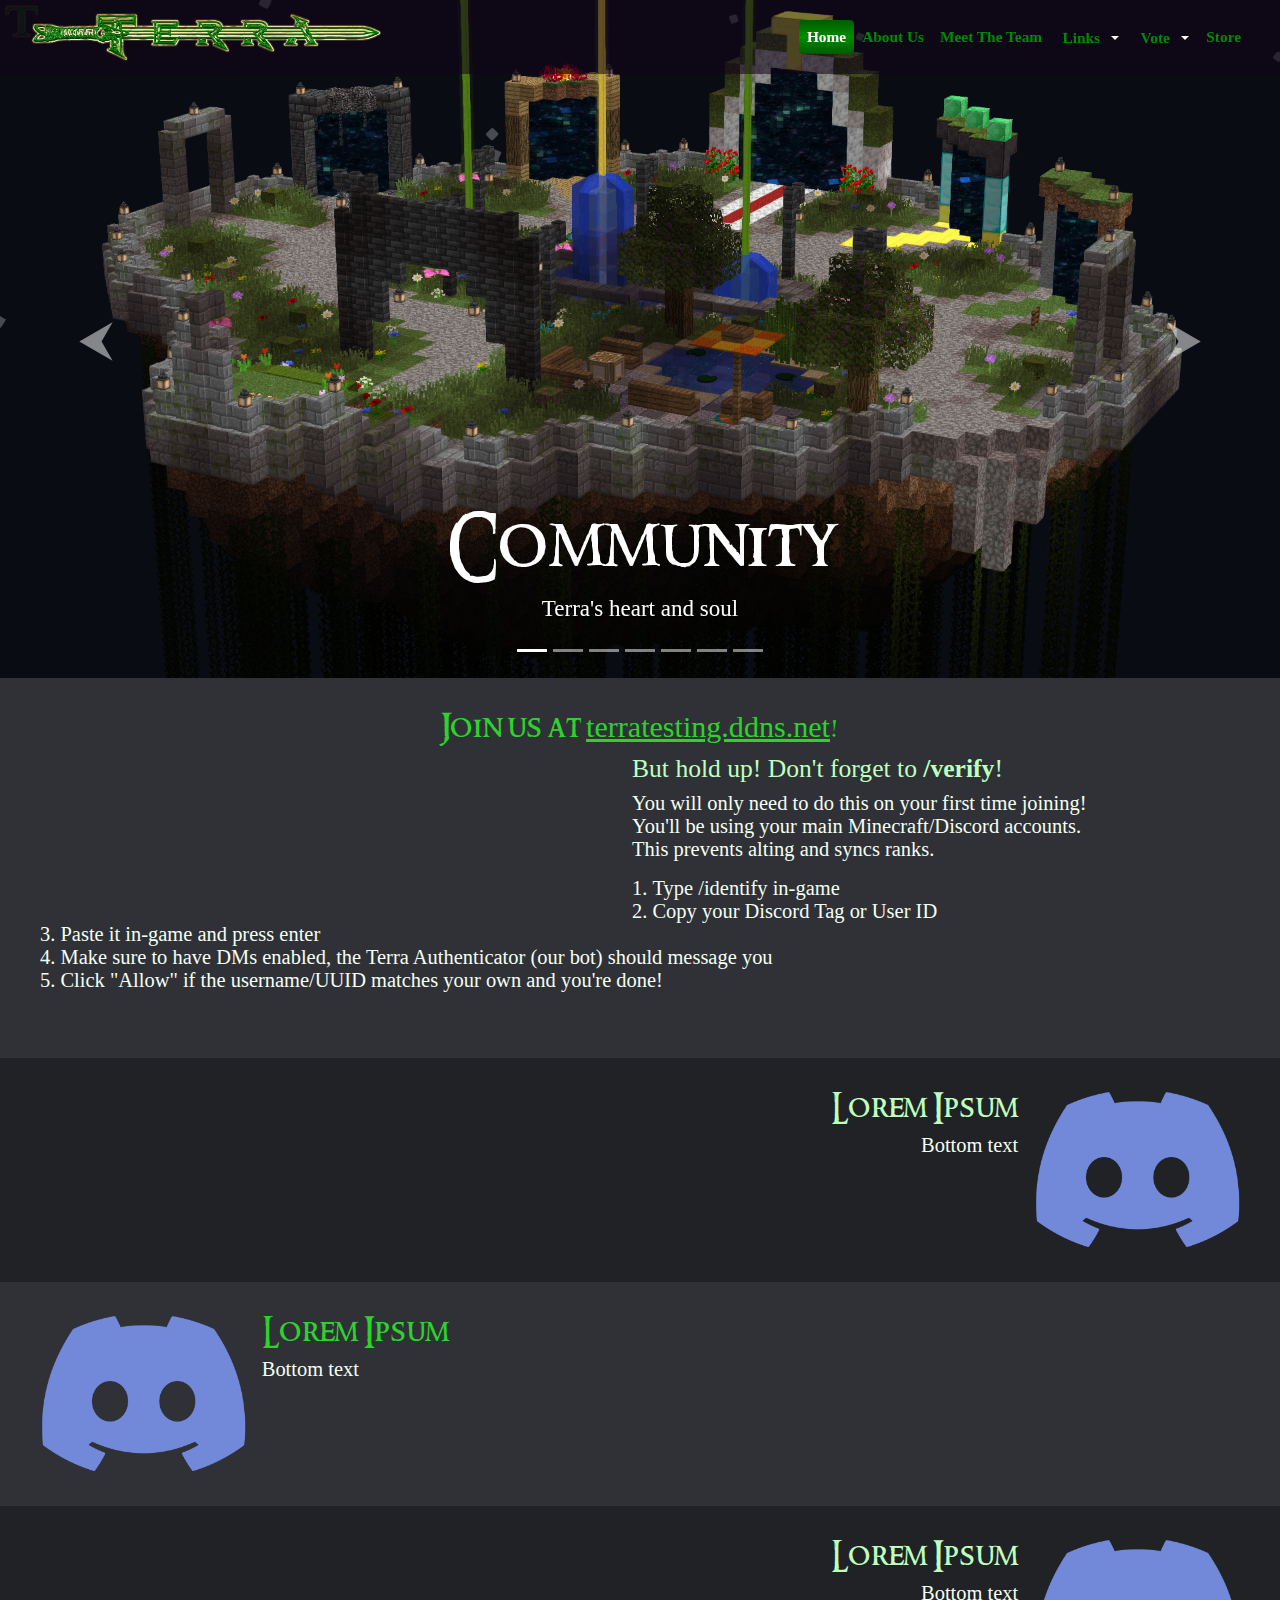
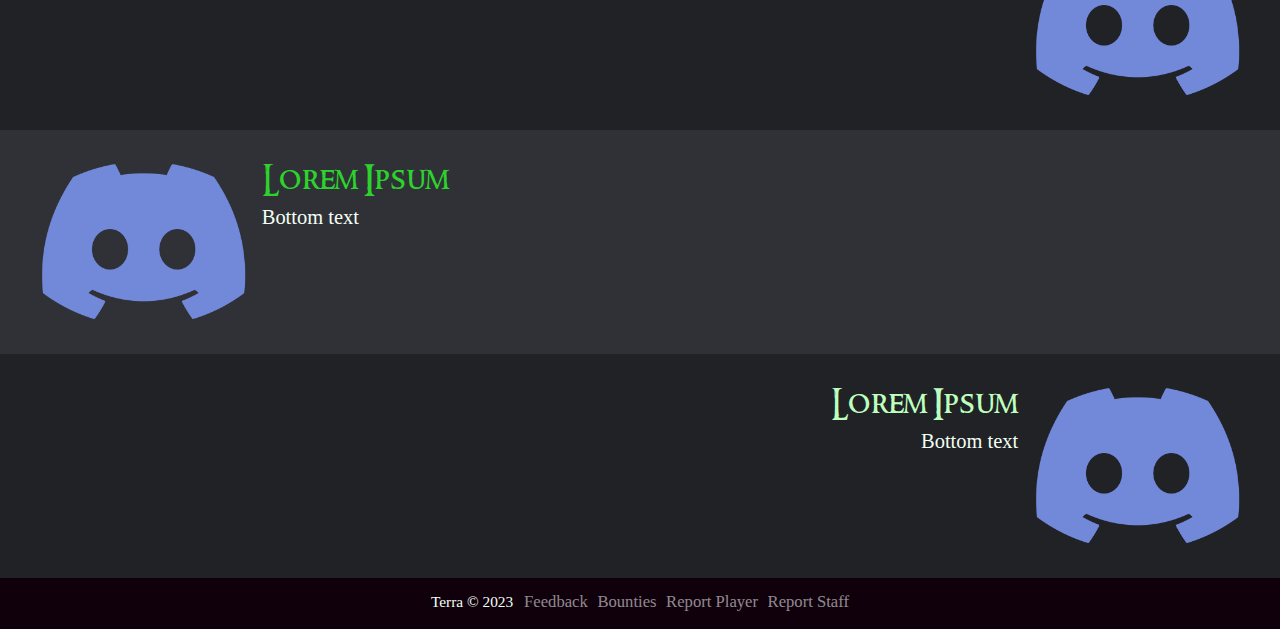
==== Home.html @ 75df6cf6 "dark mode engaged" ====
<!DOCTYPE html>
	<head>
		<meta charset="UTF-8">
		<meta name="viewport" content="width=device-width, initial-scale=1.0">
		<base target="_self"> 
        <link rel="stylesheet" href="https://maxcdn.bootstrapcdn.com/bootstrap/4.0.0/css/bootstrap.min.css" integrity="sha384-Gn5384xqQ1aoWXA+058RXPxPg6fy4IWvTNh0E263XmFcJlSAwiGgFAW/dAiS6JXm" crossorigin="anonymous">
		<title>Terra</title>
	</head>

    <style>
        .terra-background-dark{
            background-color: rgba(16, 4, 24, 0.55);
        }

        .terra-bold-font{
            color: rgb(0,140,0) !important;
            font: bold 1.2vw Rockwell !important;
            transition: all 0.5s ease !important;
        }

        .zoom-on-hover :hover {
            font-size: 1.4vw !important;
        }
        
        .terra-active-font{
            color: white !important;
            background-image: linear-gradient(to bottom, rgb(0,90,0), rgb(0,140,0), rgb(0,90,0));
            font-weight: bold;
        }

        .margin-image-left {
            margin-left: 2.5rem;
            margin-right: 1rem;
            float: left;
        }

        .margin-image-right {
            margin-right: 2.5rem;
            margin-left: 1rem;
            float: right;
        }

        .span-adjustment-left {
            text-align: left;
            font: 1.6vw Rockwell;
        }

        .span-adjustment-right {
            display: block;
            text-align: right;
            font: 1.6vw Rockwell;
        }

        .div-options-bright {
            padding-top: 2rem;
            padding-bottom: 2rem;
            background-color: #2f3136;
        }

        .div-options-dark {
            padding-top: 2rem;
            padding-bottom: 2rem;
            background-color: #202225;
        }

        body {
            font: 1.2vw Rockwell;
            color: rgb(244, 255, 244)
        }

        h5 {
            font: 5.35vw Ringbearer;
        }

        .h4-bright-back {
            font: 2.35vw Ringbearer;
            color:rgb(45,210,45);
        }

        .h3-bright-back {
            font: 2vw Rockwell;
            color:rgb(190, 255, 190);
        }

        .h4-dark-back {
            font: 2.35vw Ringbearer;
            color:rgb(190, 255, 190);
            text-align: right;
        }

        .carousel-subtitle {
            font: 1.8vw Rockwell; 
            text-shadow: 1px 2px rgba(0,0,0,0.8)
        }

        .footer-hover {
            font: 1.3vw Rockwell;
            color: rgba(255, 255, 255, 0.55) !important;
            text-decoration: none !important;
        }

        .footer-hover :hover {
            font: 1.3vw Rockwell;
            color: rgb(255,255,255) !important;
            text-decoration: none !important; 
        }

        video {
            width: 45%;
            height: auto !important;
        }

        @font-face {
            font-family: "Ringbearer";
            src: url('Resources/Fonts/RingbearerD.ttf') format('truetype');
        }

        /* do not in the name of a kentucky fried fuck use this
        @font-face {
            font-family: "Rockwell";
            src: url('Resources/Fonts/ROCK.TTF') format('truetype');
        }
        */

        @font-face {
            font-family: "Minecraft";
            src: url('Resources/Fonts/Minecraft-Ten.ttf') format('truetype');
        }


    </style>

    <script>
        const vw = Math.max(document.documentElement.clientWidth || 0, window.innerWidth || 0);
        const vh = Math.max(document.documentElement.clientHeight || 0, window.innerHeight || 0);
        document.getElementsByClassName("image-adaptive-sizing").clientHeight = vh;
    </script>




    <body>

        <!-- nav starts here -->
        <header>
            <nav class="navbar fixed-top navbar-dark navbar-expand-md nav-pills nav-fill bg-gray justify-content-end shadow-sm terra-background-dark">
                <div class="container-fluid">
                <a class="navbar-brand text-danger" href="Home.html">
                    <img src="Resources/Images/T_Logo_Full-1280x720-ModifiedForNav.png" alt="logo" width="351" height="48">
                </a>
                <button class="navbar-toggler" type="button" data-bs-toggle="collapse" data-bs-target="#navbarSupportedContent" aria-controls="navbarSupportedContent" aria-expanded="false" aria-label="Toggle navigation">
                    <span class="navbar-toggler-icon"></span>
                </button>
                <div class="collapse navbar-collapse justify-content-end" id="navbarSupportedContent">
                    <ul class="navbar-nav me-auto mb-2 mb-lg-0">
                        <li class="nav-item">
                            <a class="nav-link terra-active-font" href="Home.html">Home</a>
                        </li>

                        <li class="nav-item zoom-on-hover">
                            <a class="nav-link terra-bold-font" href="About.html">About Us</a>
                        </li>

                        <li class="nav-item zoom-on-hover">
                            <a class="nav-link terra-bold-font" href="Staff.html">Meet The Team</a>
                        </li>

                        <li class="nav-item dropdown">
                            <button class="zoom-on-hover btn btn-block align-middle dropdown-toggle" style="background-color: rgba(0,0,0,0); padding: 0.25rem 0.5rem 0 3.5rem; margin-top: 0.235rem; color: white" type="button" id="dropdownNavLinks" data-toggle="dropdown" aria-haspopup="true" aria-expanded="false">
                            <p class="terra-bold-font" style="margin: 0 0 -1.2rem -4rem;">Links</p>
                              </button>
                              <div class="dropdown-menu terra-background-dark" aria-labelledby="dropdownNavLinks">
                                <a target="_blank" href="https://discord.gg/ZQPf3F9buU">
                                <div class="dropdown-item">
                                    <img src="Resources/Images/Logo-Discord-3381050329.png" height="20" alt="Discord" style="float:left; margin-right: 0.3rem">
                                    <span class="terra-bold-font">Discord</span>
                                    <br style="clear:both">
                                    </div>
                                </a>
                                <a target="_blank" href="https://www.youtube.com/@prototype464">
                                    <div class="dropdown-item">
                                    <img src="Resources/Images/Logo-Youtube-transparent.png" height="20" alt="YouTube" style="float:left; margin-right: 0.3rem ">
                                    <span class="terra-bold-font">Youtube</span>
                                    <br style="clear:both">
                                    </div>
                                </a>
                              </div>
                        </li>

                        <li class="nav-item dropdown">
                            <button class="zoom-on-hover btn btn-block align-middle dropdown-toggle" style="background-color: rgba(0,0,0,0); padding: 0.25rem 0.5rem 0 3rem; margin-top: 0.235rem; color: white" type="button" id="dropdownNavVotes" data-toggle="dropdown" aria-haspopup="true" aria-expanded="false">
                            <p class="terra-bold-font" style="margin: 0 0 -1.2rem -3.5rem;">Vote</p>
                              </button>
                              <div class="dropdown-menu terra-background-dark" aria-labelledby="dropdownNavVotes">
                                <a target="_blank" href="#">
                                <div class="dropdown-item">
                                    <img src="Resources/Images/Logo-Youtube-transparent.png" height="20" alt="Discord" style="float:left; margin-right: 0.3rem">
                                    <span class="terra-bold-font">Vote 1</span>
                                    <br style="clear:both">
                                    </div>
                                </a>
                                <a target="_blank" href="#">
                                <div class="dropdown-item">
                                    <img src="Resources/Images/Logo-Youtube-transparent.png" height="20" alt="Discord" style="float:left; margin-right: 0.3rem">
                                    <span class="terra-bold-font">Vote 2</span>
                                    <br style="clear:both">
                                    </div>
                                </a>
                                <a target="_blank" href="#">
                                <div class="dropdown-item">
                                    <img src="Resources/Images/Logo-Youtube-transparent.png" height="20" alt="Discord" style="float:left; margin-right: 0.3rem">
                                    <span class="terra-bold-font">Vote 3</span>
                                    <br style="clear:both">
                                    </div>
                                </a>
                                <a target="_blank" href="#">
                                <div class="dropdown-item">
                                    <img src="Resources/Images/Logo-Youtube-transparent.png" height="20" alt="Discord" style="float:left; margin-right: 0.3rem">
                                    <span class="terra-bold-font">Vote 4</span>
                                    <br style="clear:both">
                                    </div>
                                </a>
                                <a target="_blank" href="#">
                                <div class="dropdown-item">
                                    <img src="Resources/Images/Logo-Youtube-transparent.png" height="20" alt="Discord" style="float:left; margin-right: 0.3rem">
                                    <span class="terra-bold-font">Vote 5</span>
                                    <br style="clear:both">
                                    </div>
                                </a>
                                <a target="_blank" href="#">
                                <div class="dropdown-item">
                                    <img src="Resources/Images/Logo-Youtube-transparent.png" height="20" alt="Discord" style="float:left; margin-right: 0.3rem">
                                    <span class="terra-bold-font">Vote 6</span>
                                    <br style="clear:both">
                                    </div>
                                </a>
                                <a target="_blank" href="#">
                                <div class="dropdown-item">
                                    <img src="Resources/Images/Logo-Youtube-transparent.png" height="20" alt="Discord" style="float:left; margin-right: 0.3rem">
                                    <span class="terra-bold-font">Vote 7</span>
                                    <br style="clear:both">
                                    </div>
                                </a>
                              </div>
                        </li>

                        <li class="nav-item zoom-on-hover">
                            <a class="nav-link terra-bold-font" href="https://store.terradiranalt.net">Store</a>
                        </li>

                    </ul>
                </div>
                </div>
            </nav>
        </header>
        <!-- nav ends here -->

        <div id="mainCarousel" class="carousel slide" data-ride="carousel" data-interval="0">

            <ol class="carousel-indicators">
              <li data-target="#mainCarousel" data-slide-to="0" class="active"></li>
              <li data-target="#mainCarousel" data-slide-to="1"></li>
              <li data-target="#mainCarousel" data-slide-to="2"></li>
              <li data-target="#mainCarousel" data-slide-to="3"></li>
              <li data-target="#mainCarousel" data-slide-to="4"></li>
              <li data-target="#mainCarousel" data-slide-to="5"></li>
              <li data-target="#mainCarousel" data-slide-to="6"></li>
            </ol>

            <div class="carousel-inner">
              <div class="carousel-item active">
                <img class="d-block w-100 image-adaptive-sizing" src="Resources/Images/Terra_Lobby_1.png" alt="Fifth slide">
                <div class="carousel-caption d-none d-md-block">
                    <h5>Community</h5>
                    <p class="carousel-subtitle">Terra's heart and soul</p>
                  </div>
              </div>

            
              <div class="carousel-item">
                <img class="d-block w-100 image-adaptive-sizing" src="Resources/Images/SMP_Spawn_3.png" alt="Second slide">
                <div class="carousel-caption d-none d-md-block">
                    <h5>SMP</h5>
                    <p class="carousel-subtitle">A traditional Survival MultiPlayer experience with a twist</p>
                  </div>
              </div>

              <div class="carousel-item">
                <img class="d-block w-100 image-adaptive-sizing" src="Resources/Images/Hardcore_Spawn_1.png" alt="Third slide">
                <div class="carousel-caption d-none d-md-block">
                    <h5>Hardcore</h5>
                    <p class="carousel-subtitle">Vanilla hardcore for the stoic and lively</p>
                  </div>
              </div>

              <div class="carousel-item">
                <img class="d-block w-100 image-adaptive-sizing" src="Resources/Images/D_Cells.png" alt="Fourth slide">
                <div class="carousel-caption d-none d-md-block">
                    <h5>Prison</h5>
                    <p class="carousel-subtitle">The classic 2012 prison with a factions-like exterior</p>
                  </div>
              </div>

              <div class="carousel-item">
                <img class="d-block w-100 image-adaptive-sizing" src="Resources/Images/thicket-2560x1440.jpg" alt="Fifth slide">
                <div class="carousel-caption d-none d-md-block">
                    <h5>Economy</h5>
                    <p class="carousel-subtitle">Make money and build stuff</p>
                  </div>
              </div>

              <div class="carousel-item">
                <img class="d-block w-100 image-adaptive-sizing" src="Resources/Images/Creative_Spawn_1.png" alt="Sixth slide">
                <div class="carousel-caption d-none d-md-block">
                    <h5>Creative</h5>
                    <p class="carousel-subtitle">Where your imagination can run freely</p>
                  </div>
              </div>

              <div class="carousel-item">
                <img class="d-block w-100 image-adaptive-sizing" src="Resources/Images/squid-minigames.png" alt="Seventh slide">
                <div class="carousel-caption d-none d-md-block">
                    <h5>Minigames</h5>
                    <p class="carousel-subtitle">For comradery and lighthearted fun</p>
                  </div>
              </div>

              
            </div>
            
            <a class="carousel-control-prev" href="#mainCarousel" role="button" data-slide="prev">
              <span style="font-size: 3rem; padding-left: 0;" aria-hidden="true">⮜</span>
              <span class="sr-only">Previous</span>
            </a>

            <a class="carousel-control-next" href="#mainCarousel" role="button" data-slide="next">
              <span style="font-size: 3rem; padding-left: 0;" aria-hidden="true">⮞</span>
              <span class="sr-only">Next</span>
            </a>
          </div>


        <div style="background-image: url(Resources/Images/sunlight-2560x1440.jpg); background-size: cover; background-position: center;">
            <div class="div-options-bright">
                <h4 class="h4-bright-back" style="text-align:center">Join us at <strong style="font: 2.35vw Rockwell; text-decoration:underline">terratesting.ddns.net</strong>!</h4>
                <video class="margin-image-left video-adaptive-sizing" autoplay muted loop>
                  <source src="Resources/Video/joel.mp4" type="video/mp4">
                  video jame here
                </video>
                <h3 class="h3-bright-back" style="margin-top:0; padding-top:0">But hold up! Don't forget to <strong>/verify</strong>!</h3>
                <p class="span-adjustment-left">You will only need to do this on your first time joining!
                    <br>You'll be using your main Minecraft/Discord accounts.
                    <br>This prevents alting and syncs ranks.
                <ol style="list-style-position: inside;" class="span-adjustment-left">
                    <li>Type /identify in-game</li>
                    <li>Copy your Discord Tag or User ID</li>
                    <li>Paste it in-game and press enter</li>
                    <li>Make sure to have DMs enabled, the Terra Authenticator (our bot) should message you</li>
                    <li>Click "Allow" if the username/UUID matches your own and you're done!</li>
                </ol>
                <br style="clear: both;">

            </div>
        </div>

        <div style="background-color:#202225; background-size: cover; background-position: center;">
            <div class="div-options-dark">
                <img class="margin-image-right" src="Resources/Images/Logo-Discord-3381050329.png" height="160">

                <h4 class="h4-dark-back">Lorem Ipsum</h4>
                <span class="span-adjustment-right">Bottom text</span>
                <br style="clear: both;">

            </div>
        </div>

        <div style="background-color: #292b2f; background-size: cover; background-position: center;">
            <div class="div-options-bright">
                <img class="margin-image-left" src="Resources/Images/Logo-Discord-3381050329.png" height="160">

                <h4 class="h4-bright-back">Lorem Ipsum</h4>
                <span class="span-adjustment-left">Bottom text</span>
                <br style="clear: both;">

            </div>
        </div>

        <div style="background-color:#202225; background-size: cover; background-position: center;">
            <div class="div-options-dark">
                <img class="margin-image-right" src="Resources/Images/Logo-Discord-3381050329.png" height="160">

                <h4 class="h4-dark-back">Lorem Ipsum</h4>
                <span class="span-adjustment-right">Bottom text</span>
                <br style="clear: both;">

            </div>
        </div>

        <div style="background-color: #292b2f; background-size: cover; background-position: center;">
            <div class="div-options-bright">
                <img class="margin-image-left" src="Resources/Images/Logo-Discord-3381050329.png" height="160">

                <h4 class="h4-bright-back">Lorem Ipsum</h4>
                <span class="span-adjustment-left">Bottom text</span>
                <br style="clear: both;">

            </div>
        </div>

        <div style="background-color:#202225; background-size: cover; background-position: center;">
            <div class="div-options-dark">
                <img class="margin-image-right" src="Resources/Images/Logo-Discord-3381050329.png" height="160">

                <h4 class="h4-dark-back">Lorem Ipsum</h4>
                <span class="span-adjustment-right">Bottom text</span>
                <br style="clear: both;">

            </div>
        </div>



        <!-- footer starts here -->
        <footer style="background-color: rgb(16, 0, 12); text-align: center; vertical-align: middle;">
            <hr style="padding-bottom: 0.8rem; margin: 0">
            <span style="text-align: start; margin-right: 0.55vw">Terra © 2023</span>
            <a class="footer-hover" href="https://forms.gle/EoSkZ3VKbE6xu2B1A" style="margin-right: 0.45vw"><span>Feedback</span></a>
            <a class="footer-hover" href="https://forms.gle/nJDsSTGbaKHVABgC6" style="margin-right: 0.45vw"><span>Bounties</span></a>
            <a class="footer-hover" href="https://forms.gle/hXnB94d6RztWRAqAA" style="margin-right: 0.45vw"><span>Report Player</span></a>
            <a class="footer-hover" href="https://forms.gle/YoTkP5NiiYuYfkKTA" ><span>Report Staff</span></a>
            <hr style="margin-bottom: 0px">
        </footer>
        <!-- footer ends here -->

        <script src="https://cdn.jsdelivr.net/npm/bootstrap@5.2.3/dist/js/bootstrap.bundle.min.js" integrity="sha384-kenU1KFdBIe4zVF0s0G1M5b4hcpxyD9F7jL+jjXkk+Q2h455rYXK/7HAuoJl+0I4" crossorigin="anonymous"></script>
        <script src="https://code.jquery.com/jquery-3.3.1.slim.min.js" integrity="sha384-q8i/X+965DzO0rT7abK41JStQIAqVgRVzpbzo5smXKp4YfRvH+8abtTE1Pi6jizo" crossorigin="anonymous"></script>
        <script src="https://cdnjs.cloudflare.com/ajax/libs/popper.js/1.12.9/umd/popper.min.js" integrity="sha384-ApNbgh9B+Y1QKtv3Rn7W3mgPxhU9K/ScQsAP7hUibX39j7fakFPskvXusvfa0b4Q" crossorigin="anonymous"></script>
        <script src="https://maxcdn.bootstrapcdn.com/bootstrap/4.0.0/js/bootstrap.min.js" integrity="sha384-JZR6Spejh4U02d8jOt6vLEHfe/JQGiRRSQQxSfFWpi1MquVdAyjUar5+76PVCmYl" crossorigin="anonymous"></script>
    </body>
</html>
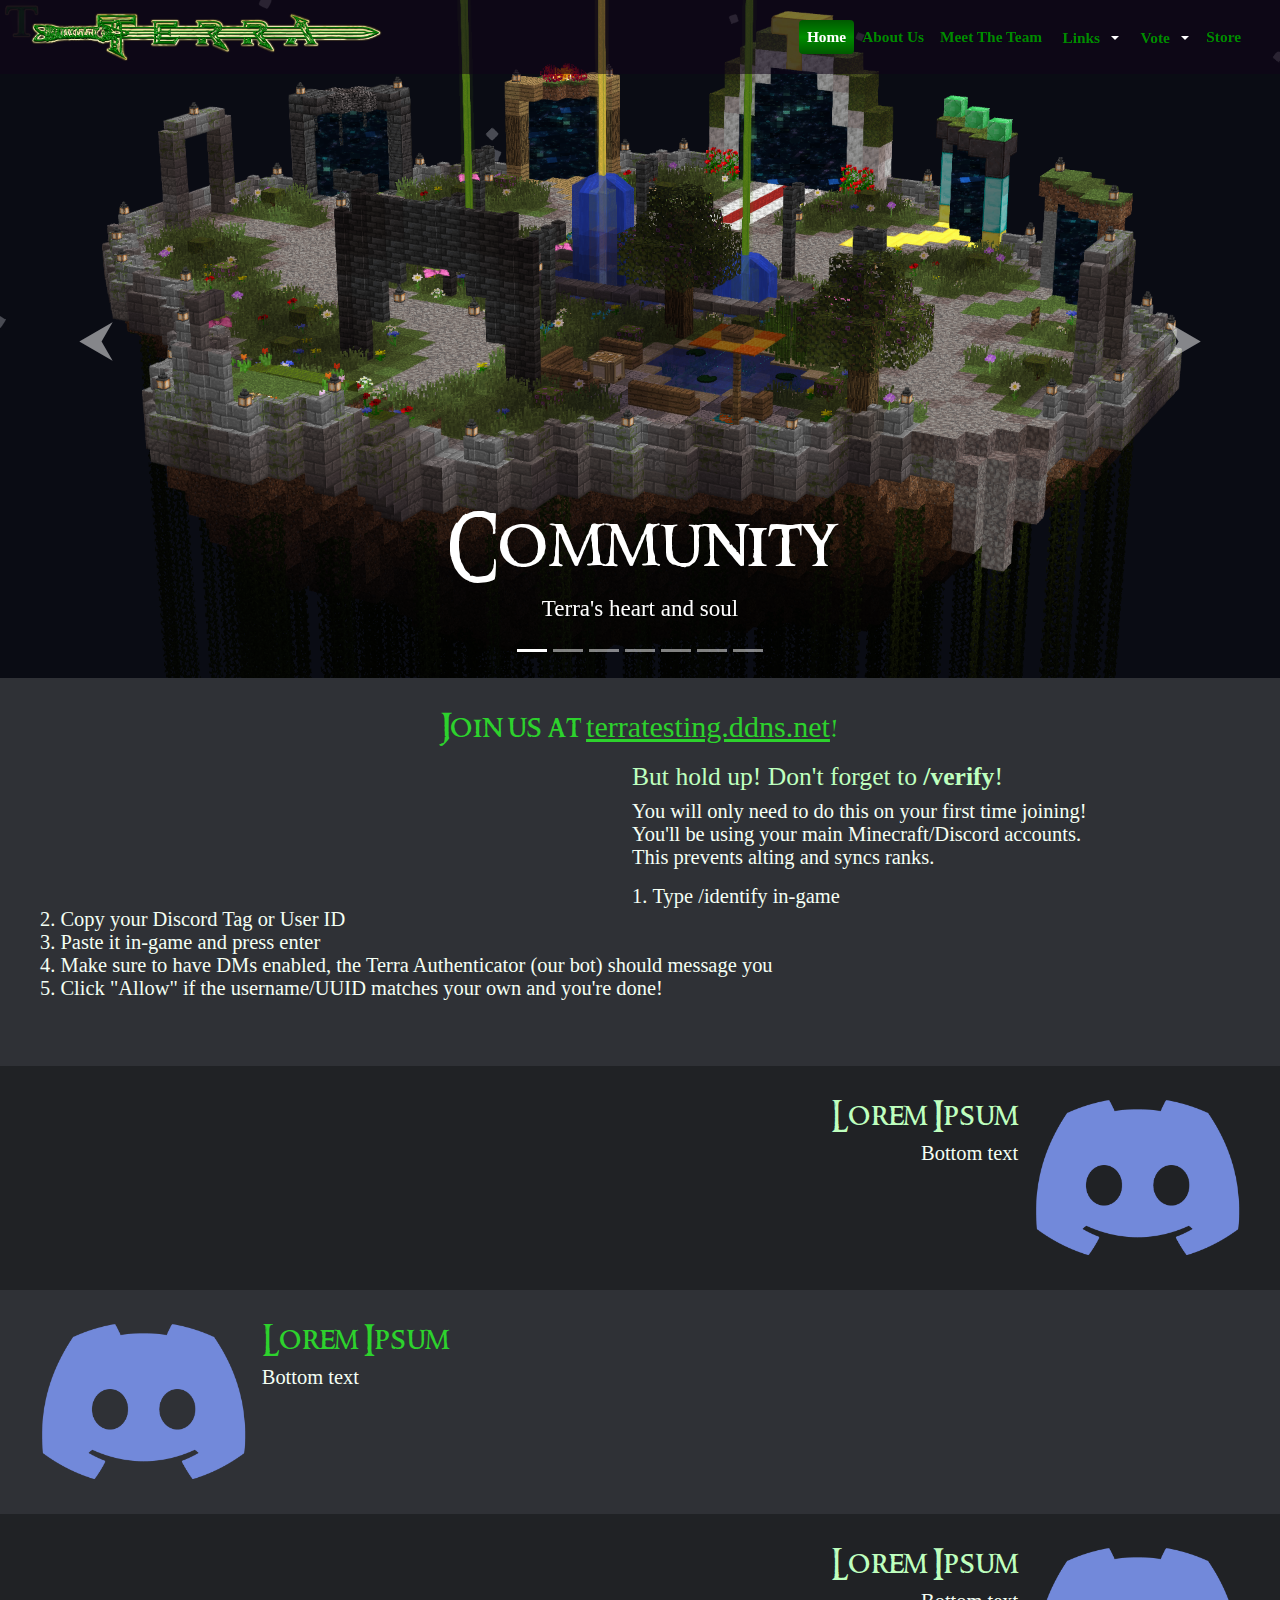
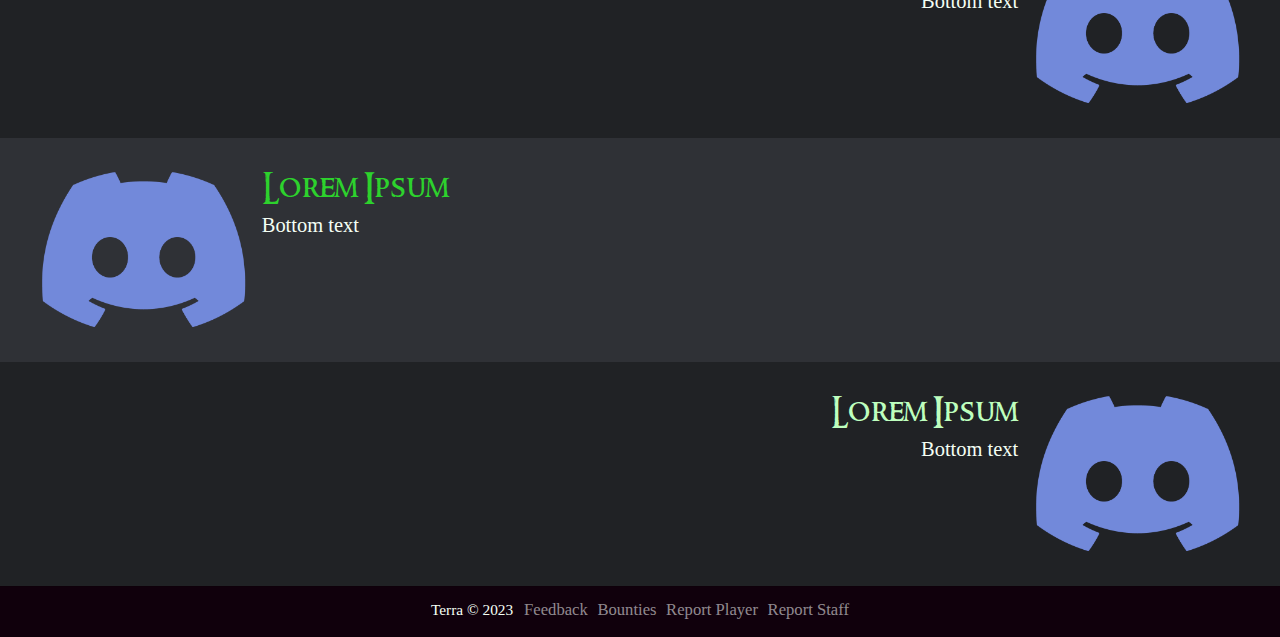
==== commit bd3910ed: "small adjustments" ====
--- a/Home.html
+++ b/Home.html
@@ -340,30 +340,32 @@
           </div>
 
 
-        <div style="background-image: url(Resources/Images/sunlight-2560x1440.jpg); background-size: cover; background-position: center;">
+        <div>
             <div class="div-options-bright">
                 <h4 class="h4-bright-back" style="text-align:center">Join us at <strong style="font: 2.35vw Rockwell; text-decoration:underline">terratesting.ddns.net</strong>!</h4>
-                <video class="margin-image-left video-adaptive-sizing" autoplay muted loop>
+                <video style="display: block; border-radius: 1.2rem;" class="margin-image-left video-adaptive-sizing" autoplay muted loop>
                   <source src="Resources/Video/joel.mp4" type="video/mp4">
                   video jame here
                 </video>
-                <h3 class="h3-bright-back" style="margin-top:0; padding-top:0">But hold up! Don't forget to <strong>/verify</strong>!</h3>
-                <p class="span-adjustment-left">You will only need to do this on your first time joining!
-                    <br>You'll be using your main Minecraft/Discord accounts.
-                    <br>This prevents alting and syncs ranks.
-                <ol style="list-style-position: inside;" class="span-adjustment-left">
-                    <li>Type /identify in-game</li>
-                    <li>Copy your Discord Tag or User ID</li>
-                    <li>Paste it in-game and press enter</li>
-                    <li>Make sure to have DMs enabled, the Terra Authenticator (our bot) should message you</li>
-                    <li>Click "Allow" if the username/UUID matches your own and you're done!</li>
-                </ol>
-                <br style="clear: both;">
-
-            </div>
-        </div>
-
-        <div style="background-color:#202225; background-size: cover; background-position: center;">
+                <div style="display: block; margin-top: 1rem;">
+                    <h3 class="h3-bright-back" style="margin-top:0; padding-top:0">But hold up! Don't forget to <strong>/verify</strong>!</h3>
+                    <p class="span-adjustment-left">You will only need to do this on your first time joining!
+                        <br>You'll be using your main Minecraft/Discord accounts.
+                        <br>This prevents alting and syncs ranks.
+                    <ol style="list-style-position: inside;" class="span-adjustment-left">
+                        <li>Type /identify in-game</li>
+                        <li>Copy your Discord Tag or User ID</li>
+                        <li>Paste it in-game and press enter</li>
+                        <li>Make sure to have DMs enabled, the Terra Authenticator (our bot) should message you</li>
+                        <li>Click "Allow" if the username/UUID matches your own and you're done!</li>
+                    </ol>
+                </div>
+                <br style="clear: both;">
+
+            </div>
+        </div>
+
+        <div>
             <div class="div-options-dark">
                 <img class="margin-image-right" src="Resources/Images/Logo-Discord-3381050329.png" height="160">
 
@@ -374,7 +376,7 @@
             </div>
         </div>
 
-        <div style="background-color: #292b2f; background-size: cover; background-position: center;">
+        <div>
             <div class="div-options-bright">
                 <img class="margin-image-left" src="Resources/Images/Logo-Discord-3381050329.png" height="160">
 
@@ -385,7 +387,7 @@
             </div>
         </div>
 
-        <div style="background-color:#202225; background-size: cover; background-position: center;">
+        <div>
             <div class="div-options-dark">
                 <img class="margin-image-right" src="Resources/Images/Logo-Discord-3381050329.png" height="160">
 
@@ -396,7 +398,7 @@
             </div>
         </div>
 
-        <div style="background-color: #292b2f; background-size: cover; background-position: center;">
+        <div>
             <div class="div-options-bright">
                 <img class="margin-image-left" src="Resources/Images/Logo-Discord-3381050329.png" height="160">
 
@@ -407,7 +409,7 @@
             </div>
         </div>
 
-        <div style="background-color:#202225; background-size: cover; background-position: center;">
+        <div>
             <div class="div-options-dark">
                 <img class="margin-image-right" src="Resources/Images/Logo-Discord-3381050329.png" height="160">
 
@@ -424,10 +426,10 @@
         <footer style="background-color: rgb(16, 0, 12); text-align: center; vertical-align: middle;">
             <hr style="padding-bottom: 0.8rem; margin: 0">
             <span style="text-align: start; margin-right: 0.55vw">Terra © 2023</span>
-            <a class="footer-hover" href="https://forms.gle/EoSkZ3VKbE6xu2B1A" style="margin-right: 0.45vw"><span>Feedback</span></a>
-            <a class="footer-hover" href="https://forms.gle/nJDsSTGbaKHVABgC6" style="margin-right: 0.45vw"><span>Bounties</span></a>
-            <a class="footer-hover" href="https://forms.gle/hXnB94d6RztWRAqAA" style="margin-right: 0.45vw"><span>Report Player</span></a>
-            <a class="footer-hover" href="https://forms.gle/YoTkP5NiiYuYfkKTA" ><span>Report Staff</span></a>
+            <a class="footer-hover" target="_blank" href="https://forms.gle/EoSkZ3VKbE6xu2B1A" style="margin-right: 0.45vw"><span>Feedback</span></a>
+            <a class="footer-hover" target="_blank" href="https://forms.gle/nJDsSTGbaKHVABgC6" style="margin-right: 0.45vw"><span>Bounties</span></a>
+            <a class="footer-hover" target="_blank" href="https://forms.gle/hXnB94d6RztWRAqAA" style="margin-right: 0.45vw"><span>Report Player</span></a>
+            <a class="footer-hover" target="_blank" href="https://forms.gle/YoTkP5NiiYuYfkKTA" ><span>Report Staff</span></a>
             <hr style="margin-bottom: 0px">
         </footer>
         <!-- footer ends here -->
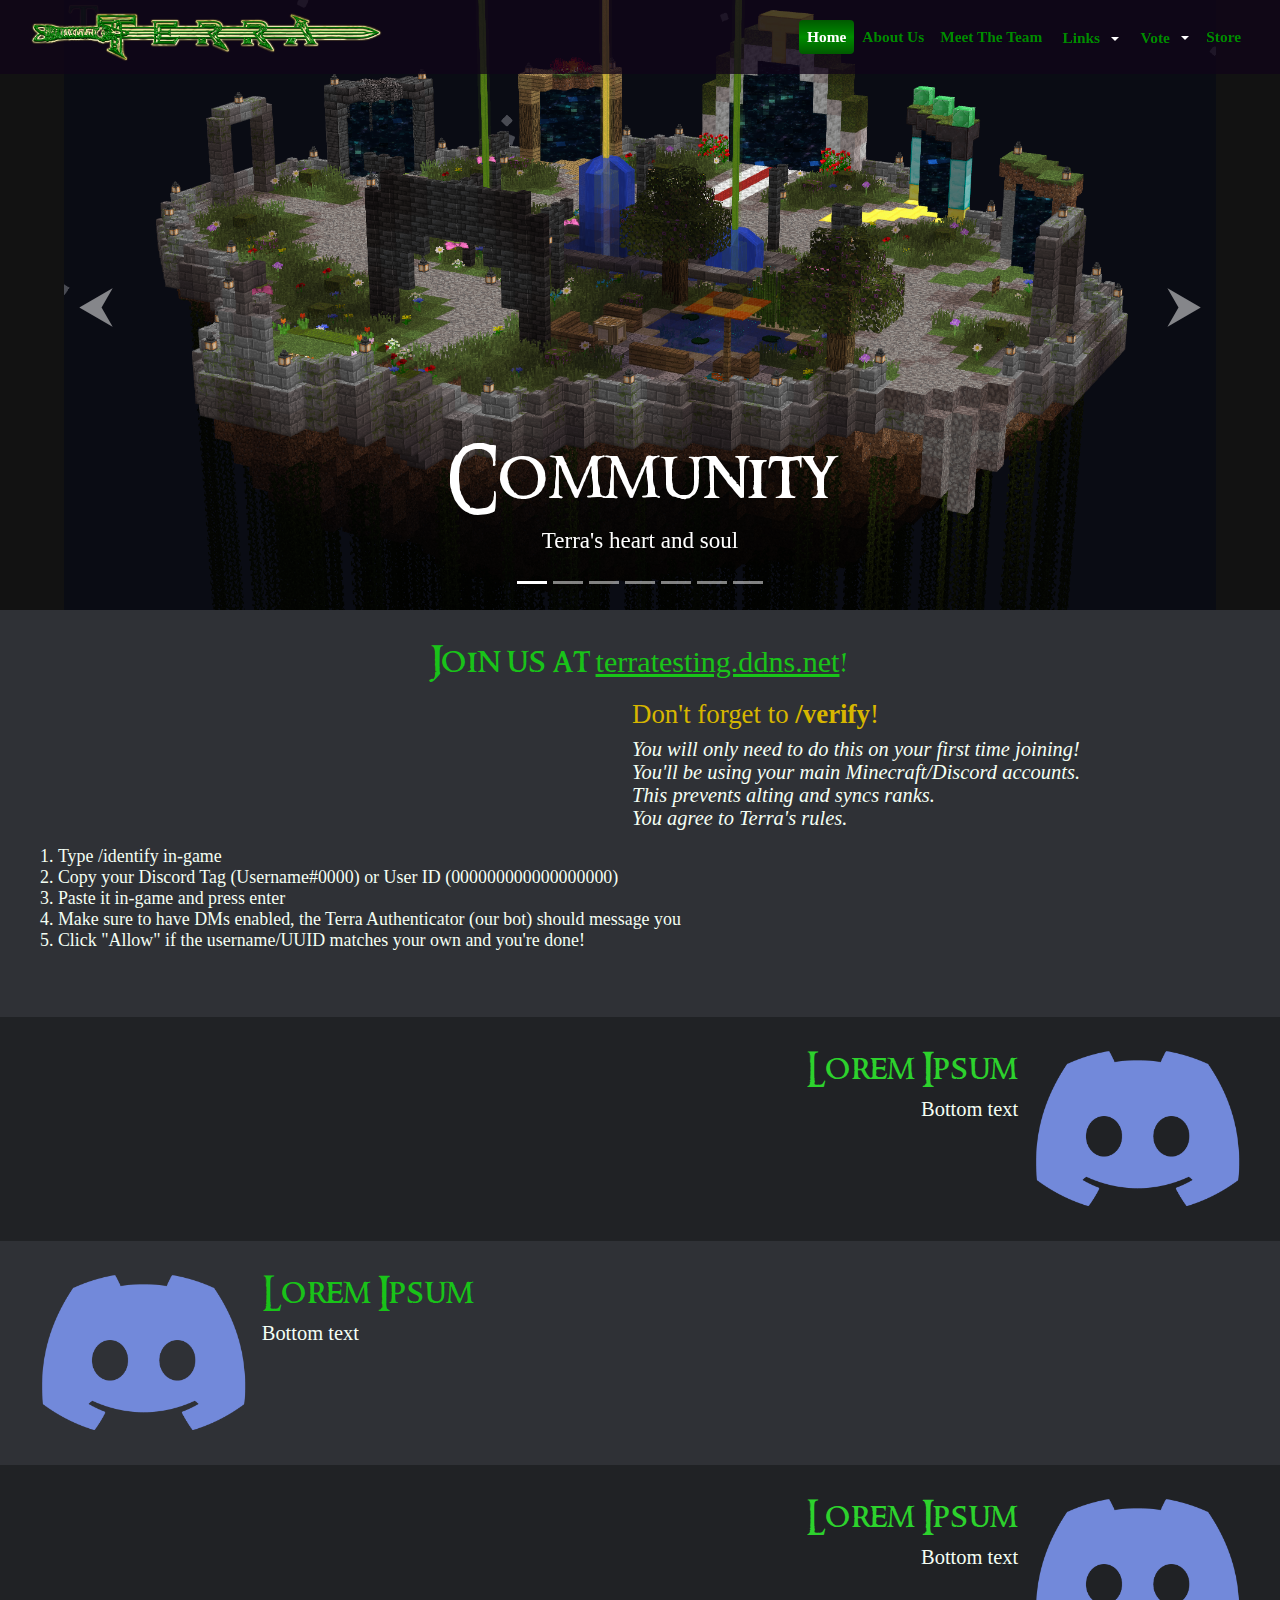
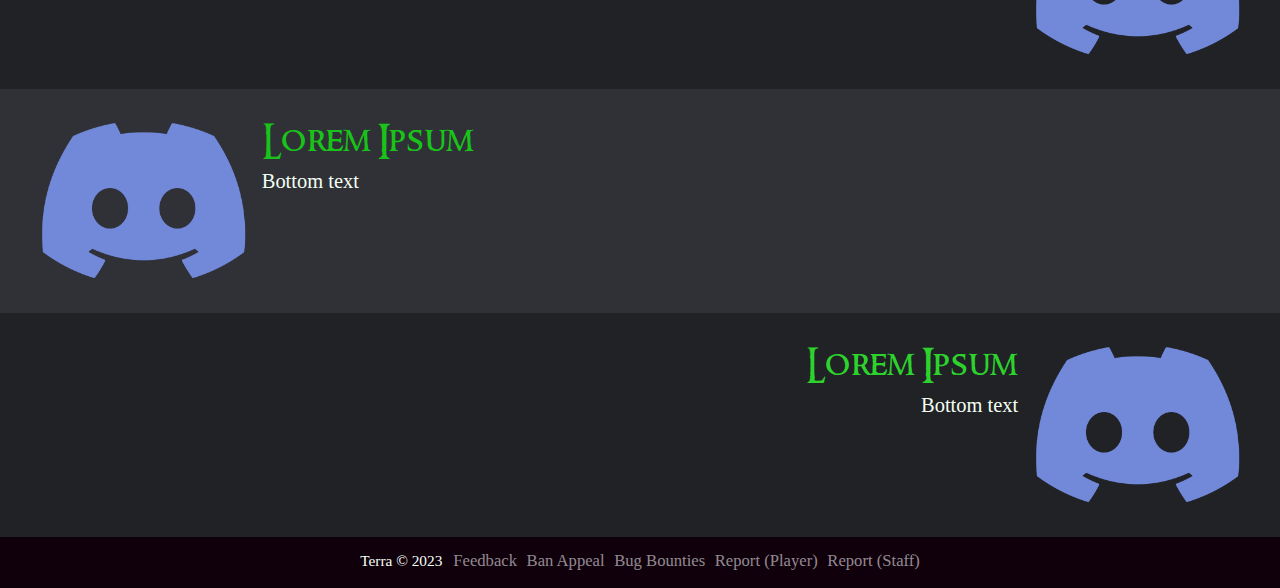
==== commit 938c1593: "fixing things pt. 1" ====
--- a/Home.html
+++ b/Home.html
@@ -8,8 +8,14 @@
 	</head>
 
     <style>
-        .terra-background-dark{
-            background-color: rgba(16, 4, 24, 0.55);
+
+        .terra-background-dark {
+            background-color: rgba(16, 4, 24, 0.35);
+            transition: background-color 0.3s ease-in-out;
+        }
+
+        .terra-background-dark:hover {
+            background-color: rgba(16, 4, 24, 0.75);
         }
 
         .terra-bold-font{
@@ -73,18 +79,18 @@
         }
 
         .h4-bright-back {
-            font: 2.35vw Ringbearer;
+            font: 2.65vw Ringbearer;
+            color:rgb(25,195,25);
+        }
+
+        .h3-bright-back {
+            font: 2.1vw Rockwell;
+            color:rgb(215, 182, 0);
+        }
+
+        .h4-dark-back {
+            font: 2.65vw Ringbearer;
             color:rgb(45,210,45);
-        }
-
-        .h3-bright-back {
-            font: 2vw Rockwell;
-            color:rgb(190, 255, 190);
-        }
-
-        .h4-dark-back {
-            font: 2.35vw Ringbearer;
-            color:rgb(190, 255, 190);
             text-align: right;
         }
 
@@ -110,6 +116,14 @@
             height: auto !important;
         }
 
+        .image-adaptive-sizing {
+            display: block !important;
+            margin-left: auto;
+            margin-right: auto;
+            width: 90% !important;
+            height: auto !important;
+        }
+
         @font-face {
             font-family: "Ringbearer";
             src: url('Resources/Fonts/RingbearerD.ttf') format('truetype');
@@ -127,12 +141,34 @@
             src: url('Resources/Fonts/Minecraft-Ten.ttf') format('truetype');
         }
 
+        /* width */
+        ::-webkit-scrollbar {
+            width: 6px;
+        }
+
+        /* Track */
+        ::-webkit-scrollbar-track {
+            background: rgba(16, 4, 24);
+        }
+
+        /* Handle */
+        ::-webkit-scrollbar-thumb {
+            background: rgb(155, 132, 0);
+            border-radius: 2rem;
+        }
+
+        /* Handle on hover */
+        ::-webkit-scrollbar-thumb:hover {
+            background: rgb(195, 172, 0);
+        }
+
+
 
     </style>
 
     <script>
-        const vw = Math.max(document.documentElement.clientWidth || 0, window.innerWidth || 0);
-        const vh = Math.max(document.documentElement.clientHeight || 0, window.innerHeight || 0);
+        const vw = window.innerWidth;
+        const vh = window.innerHeight - 150;
         document.getElementsByClassName("image-adaptive-sizing").clientHeight = vh;
     </script>
 
@@ -166,7 +202,7 @@
                         </li>
 
                         <li class="nav-item dropdown">
-                            <button class="zoom-on-hover btn btn-block align-middle dropdown-toggle" style="background-color: rgba(0,0,0,0); padding: 0.25rem 0.5rem 0 3.5rem; margin-top: 0.235rem; color: white" type="button" id="dropdownNavLinks" data-toggle="dropdown" aria-haspopup="true" aria-expanded="false">
+                            <button class="zoom-on-hover btn btn-block align-middle dropdown-toggle" style="background-color: rgba(0,0,0,0); padding: 0.25rem 0.5rem 0 3.5rem; margin-top: 0.235rem; color: white; font-size: 1.2vw;" type="button" id="dropdownNavLinks" data-toggle="dropdown" aria-haspopup="true" aria-expanded="false">
                             <p class="terra-bold-font" style="margin: 0 0 -1.2rem -4rem;">Links</p>
                               </button>
                               <div class="dropdown-menu terra-background-dark" aria-labelledby="dropdownNavLinks">
@@ -267,9 +303,9 @@
               <li data-target="#mainCarousel" data-slide-to="6"></li>
             </ol>
 
-            <div class="carousel-inner">
+            <div class="carousel-inner" style="background-color: #121212;">
               <div class="carousel-item active">
-                <img class="d-block w-100 image-adaptive-sizing" src="Resources/Images/Terra_Lobby_1.png" alt="Fifth slide">
+                <img class="image-adaptive-sizing" src="Resources/Images/Terra_Lobby_1.png" alt="Fifth slide">
                 <div class="carousel-caption d-none d-md-block">
                     <h5>Community</h5>
                     <p class="carousel-subtitle">Terra's heart and soul</p>
@@ -321,7 +357,7 @@
                 <img class="d-block w-100 image-adaptive-sizing" src="Resources/Images/squid-minigames.png" alt="Seventh slide">
                 <div class="carousel-caption d-none d-md-block">
                     <h5>Minigames</h5>
-                    <p class="carousel-subtitle">For comradery and lighthearted fun</p>
+                    <p class="carousel-subtitle">For lighthearted fun</p>
                   </div>
               </div>
 
@@ -348,13 +384,14 @@
                   video jame here
                 </video>
                 <div style="display: block; margin-top: 1rem;">
-                    <h3 class="h3-bright-back" style="margin-top:0; padding-top:0">But hold up! Don't forget to <strong>/verify</strong>!</h3>
-                    <p class="span-adjustment-left">You will only need to do this on your first time joining!
+                    <h3 class="h3-bright-back" style="margin-top:0; padding-top:0">Don't forget to <strong>/verify</strong>!</h3>
+                    <p class="span-adjustment-left"><i>You will only need to do this on your first time joining!
                         <br>You'll be using your main Minecraft/Discord accounts.
                         <br>This prevents alting and syncs ranks.
-                    <ol style="list-style-position: inside;" class="span-adjustment-left">
+                        <br>You agree to Terra's rules.</i></p>
+                    <ol style="list-style-position: inside; font: 1.4vw Rockwell" class="span-adjustment-left">
                         <li>Type /identify in-game</li>
-                        <li>Copy your Discord Tag or User ID</li>
+                        <li>Copy your Discord Tag (Username#0000) or User ID (000000000000000000)</li>
                         <li>Paste it in-game and press enter</li>
                         <li>Make sure to have DMs enabled, the Terra Authenticator (our bot) should message you</li>
                         <li>Click "Allow" if the username/UUID matches your own and you're done!</li>
@@ -427,9 +464,10 @@
             <hr style="padding-bottom: 0.8rem; margin: 0">
             <span style="text-align: start; margin-right: 0.55vw">Terra © 2023</span>
             <a class="footer-hover" target="_blank" href="https://forms.gle/EoSkZ3VKbE6xu2B1A" style="margin-right: 0.45vw"><span>Feedback</span></a>
-            <a class="footer-hover" target="_blank" href="https://forms.gle/nJDsSTGbaKHVABgC6" style="margin-right: 0.45vw"><span>Bounties</span></a>
-            <a class="footer-hover" target="_blank" href="https://forms.gle/hXnB94d6RztWRAqAA" style="margin-right: 0.45vw"><span>Report Player</span></a>
-            <a class="footer-hover" target="_blank" href="https://forms.gle/YoTkP5NiiYuYfkKTA" ><span>Report Staff</span></a>
+            <a class="footer-hover" target="_blank" href="https://forms.gle/9neKEFEwYCCdR4bn9" style="margin-right: 0.45vw"><span>Ban Appeal</span></a>
+            <a class="footer-hover" target="_blank" href="https://forms.gle/nJDsSTGbaKHVABgC6" style="margin-right: 0.45vw"><span>Bug Bounties</span></a>
+            <a class="footer-hover" target="_blank" href="https://forms.gle/hXnB94d6RztWRAqAA" style="margin-right: 0.45vw"><span>Report (Player)</span></a>
+            <a class="footer-hover" target="_blank" href="https://forms.gle/YoTkP5NiiYuYfkKTA" ><span>Report (Staff)</span></a>
             <hr style="margin-bottom: 0px">
         </footer>
         <!-- footer ends here -->
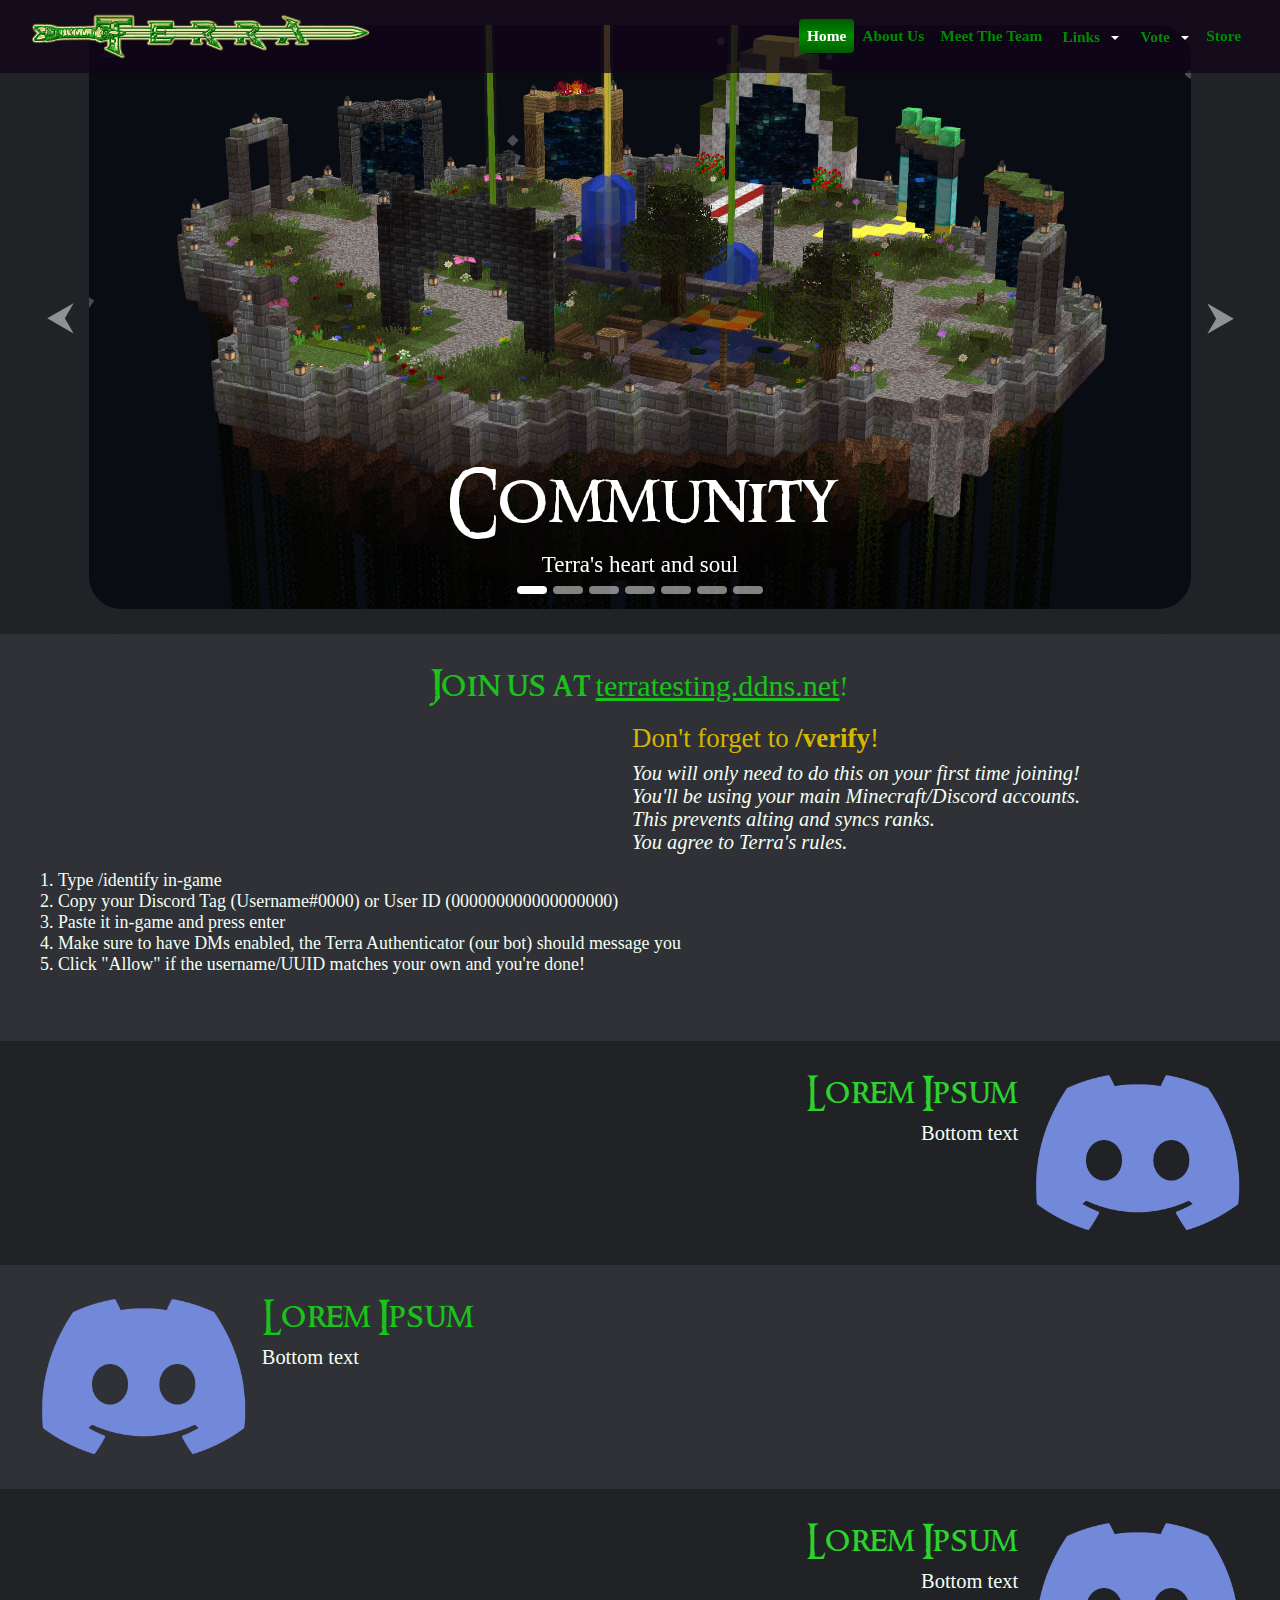
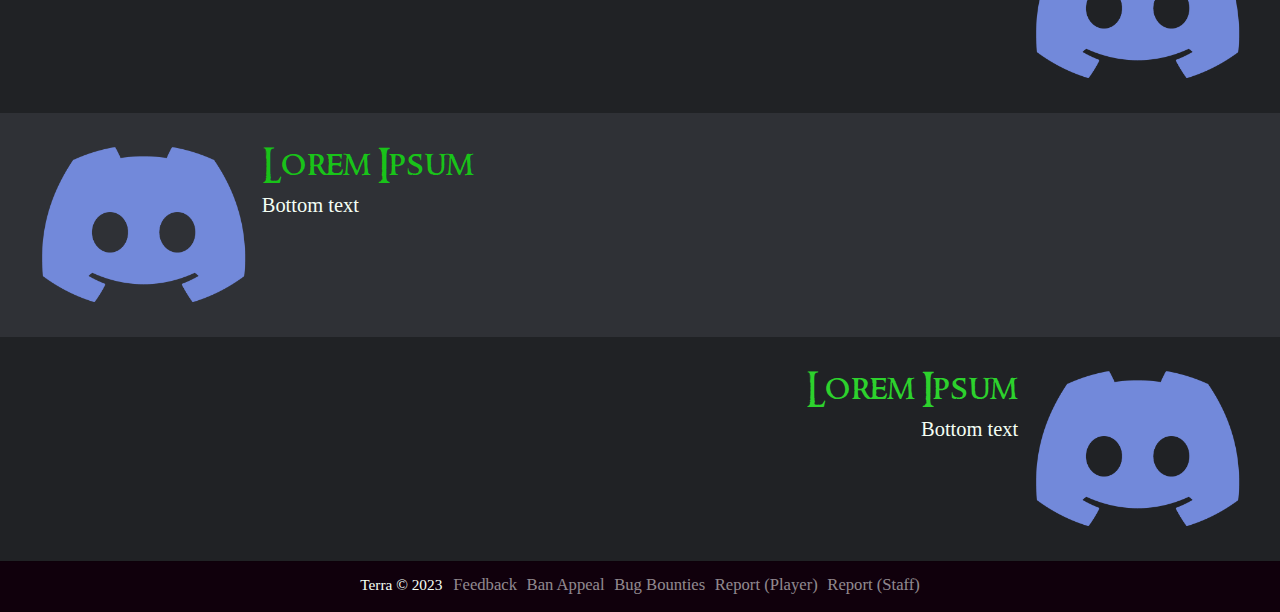
==== commit 86b2c7d9: "updated logo and carousel (will fix navbar later)" ====
--- a/Home.html
+++ b/Home.html
@@ -116,12 +116,31 @@
             height: auto !important;
         }
 
+        .terra-logo-main {
+            width: 26.5vw;
+            height: 3.65vw;
+        }
+
         .image-adaptive-sizing {
             display: block !important;
             margin-left: auto;
             margin-right: auto;
             width: 90% !important;
             height: auto !important;
+            border: 2vw solid #202225;
+            border-radius: 4.5vw;
+            border-top-left-radius: 0rem;
+        }
+
+        .carousel-indicator-base { 
+            padding-top: 0.5rem; 
+            border-radius: 3rem;
+            margin-bottom: 1.1vw;
+            transition: all 0.25s ease;
+        }
+
+        .carousel-indicator-base:hover {
+            background-color: rgba(255, 255, 255, 0.75);
         }
 
         @font-face {
@@ -167,8 +186,8 @@
     </style>
 
     <script>
-        const vw = window.innerWidth;
-        const vh = window.innerHeight - 150;
+        const vw = Math.max(document.documentElement.clientWidth || 0, window.innerWidth || 0)
+        const vh = Math.max(document.documentElement.clientHeight || 0, window.innerHeight || 0)
         document.getElementsByClassName("image-adaptive-sizing").clientHeight = vh;
     </script>
 
@@ -182,7 +201,7 @@
             <nav class="navbar fixed-top navbar-dark navbar-expand-md nav-pills nav-fill bg-gray justify-content-end shadow-sm terra-background-dark">
                 <div class="container-fluid">
                 <a class="navbar-brand text-danger" href="Home.html">
-                    <img src="Resources/Images/T_Logo_Full-1280x720-ModifiedForNav.png" alt="logo" width="351" height="48">
+                    <img src="Resources/Images/T_Logo_Full-1280x720-ModifiedForNav.png" class="terra-logo-main" alt="logo" width="351" height="48">
                 </a>
                 <button class="navbar-toggler" type="button" data-bs-toggle="collapse" data-bs-target="#navbarSupportedContent" aria-controls="navbarSupportedContent" aria-expanded="false" aria-label="Toggle navigation">
                     <span class="navbar-toggler-icon"></span>
@@ -294,16 +313,16 @@
         <div id="mainCarousel" class="carousel slide" data-ride="carousel" data-interval="0">
 
             <ol class="carousel-indicators">
-              <li data-target="#mainCarousel" data-slide-to="0" class="active"></li>
-              <li data-target="#mainCarousel" data-slide-to="1"></li>
-              <li data-target="#mainCarousel" data-slide-to="2"></li>
-              <li data-target="#mainCarousel" data-slide-to="3"></li>
-              <li data-target="#mainCarousel" data-slide-to="4"></li>
-              <li data-target="#mainCarousel" data-slide-to="5"></li>
-              <li data-target="#mainCarousel" data-slide-to="6"></li>
+              <li class="carousel-indicator-base active" data-target="#mainCarousel" data-slide-to="0"></li>
+              <li class="carousel-indicator-base" data-target="#mainCarousel" data-slide-to="1"></li>
+              <li class="carousel-indicator-base" data-target="#mainCarousel" data-slide-to="2"></li>
+              <li class="carousel-indicator-base" data-target="#mainCarousel" data-slide-to="3"></li>
+              <li class="carousel-indicator-base" data-target="#mainCarousel" data-slide-to="4"></li>
+              <li class="carousel-indicator-base" data-target="#mainCarousel" data-slide-to="5"></li>
+              <li class="carousel-indicator-base" data-target="#mainCarousel" data-slide-to="6"></li>
             </ol>
 
-            <div class="carousel-inner" style="background-color: #121212;">
+            <div class="carousel-inner" style="background-color: #202225;">
               <div class="carousel-item active">
                 <img class="image-adaptive-sizing" src="Resources/Images/Terra_Lobby_1.png" alt="Fifth slide">
                 <div class="carousel-caption d-none d-md-block">
@@ -365,12 +384,12 @@
             </div>
             
             <a class="carousel-control-prev" href="#mainCarousel" role="button" data-slide="prev">
-              <span style="font-size: 3rem; padding-left: 0;" aria-hidden="true">⮜</span>
+              <span style="font-size: 3vw; padding-left: 0; padding-right: 4.5rem;" aria-hidden="true">⮜</span>
               <span class="sr-only">Previous</span>
             </a>
 
             <a class="carousel-control-next" href="#mainCarousel" role="button" data-slide="next">
-              <span style="font-size: 3rem; padding-left: 0;" aria-hidden="true">⮞</span>
+              <span style="font-size: 3vw; padding-left: 4.5rem;" aria-hidden="true">⮞</span>
               <span class="sr-only">Next</span>
             </a>
           </div>
@@ -381,7 +400,7 @@
                 <h4 class="h4-bright-back" style="text-align:center">Join us at <strong style="font: 2.35vw Rockwell; text-decoration:underline">terratesting.ddns.net</strong>!</h4>
                 <video style="display: block; border-radius: 1.2rem;" class="margin-image-left video-adaptive-sizing" autoplay muted loop>
                   <source src="Resources/Video/joel.mp4" type="video/mp4">
-                  video jame here
+                  Oops, there was supposed to be a video here, but your browser can't render it. Sorry about that.
                 </video>
                 <div style="display: block; margin-top: 1rem;">
                     <h3 class="h3-bright-back" style="margin-top:0; padding-top:0">Don't forget to <strong>/verify</strong>!</h3>
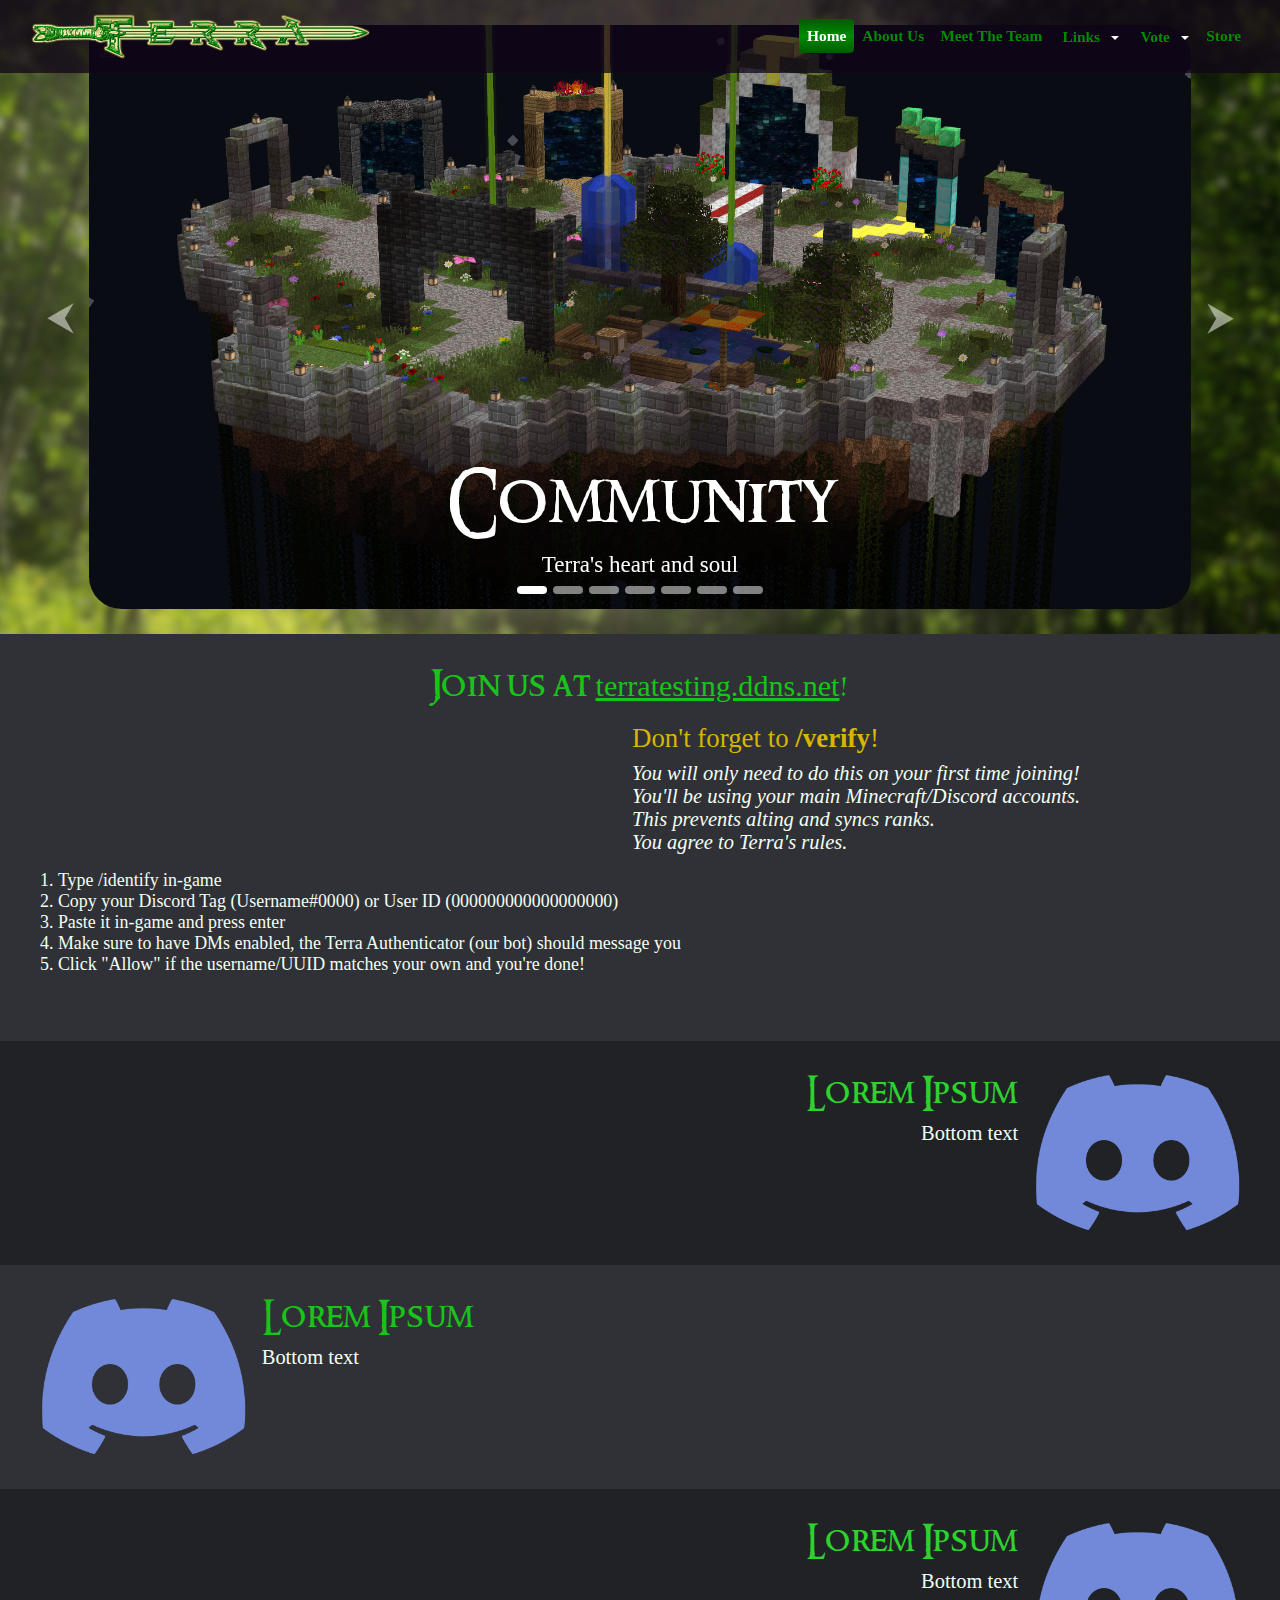
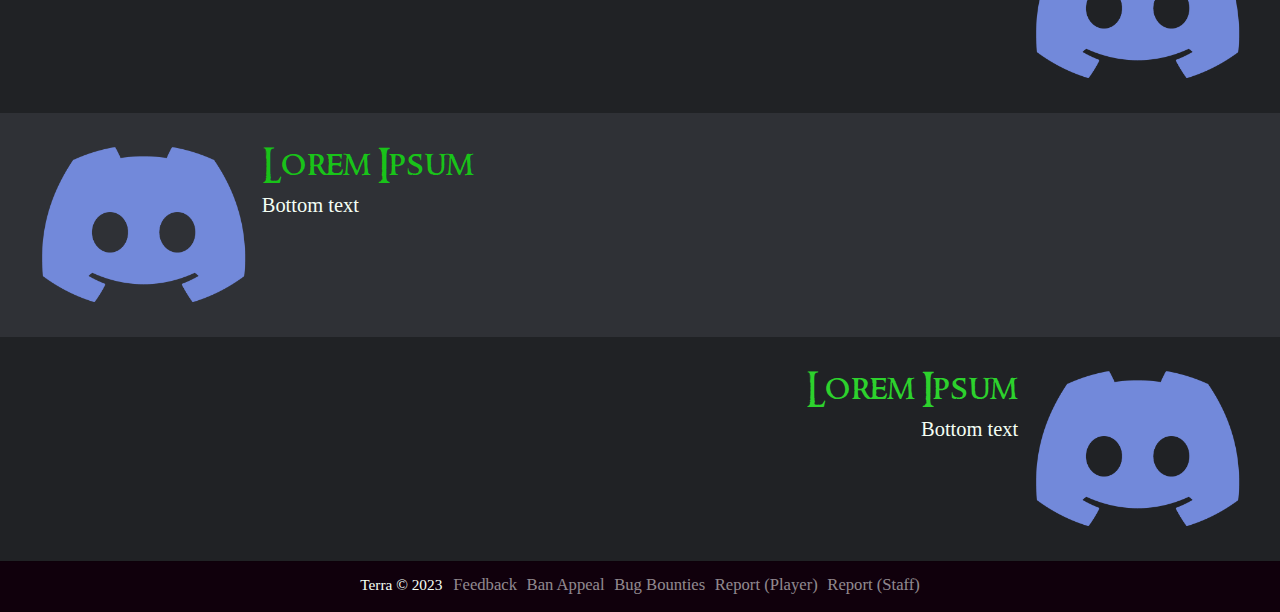
==== commit ab86a63b: "more small changes" ====
--- a/Home.html
+++ b/Home.html
@@ -127,7 +127,7 @@
             margin-right: auto;
             width: 90% !important;
             height: auto !important;
-            border: 2vw solid #202225;
+            border: 2vw solid rgba(0,0,0,0);
             border-radius: 4.5vw;
             border-top-left-radius: 0rem;
         }
@@ -322,7 +322,7 @@
               <li class="carousel-indicator-base" data-target="#mainCarousel" data-slide-to="6"></li>
             </ol>
 
-            <div class="carousel-inner" style="background-color: #202225;">
+            <div class="carousel-inner" style="background: #202225 url(Resources/Images/aspens-2560x1440.jpg) no-repeat center;">
               <div class="carousel-item active">
                 <img class="image-adaptive-sizing" src="Resources/Images/Terra_Lobby_1.png" alt="Fifth slide">
                 <div class="carousel-caption d-none d-md-block">
@@ -379,8 +379,6 @@
                     <p class="carousel-subtitle">For lighthearted fun</p>
                   </div>
               </div>
-
-              
             </div>
             
             <a class="carousel-control-prev" href="#mainCarousel" role="button" data-slide="prev">
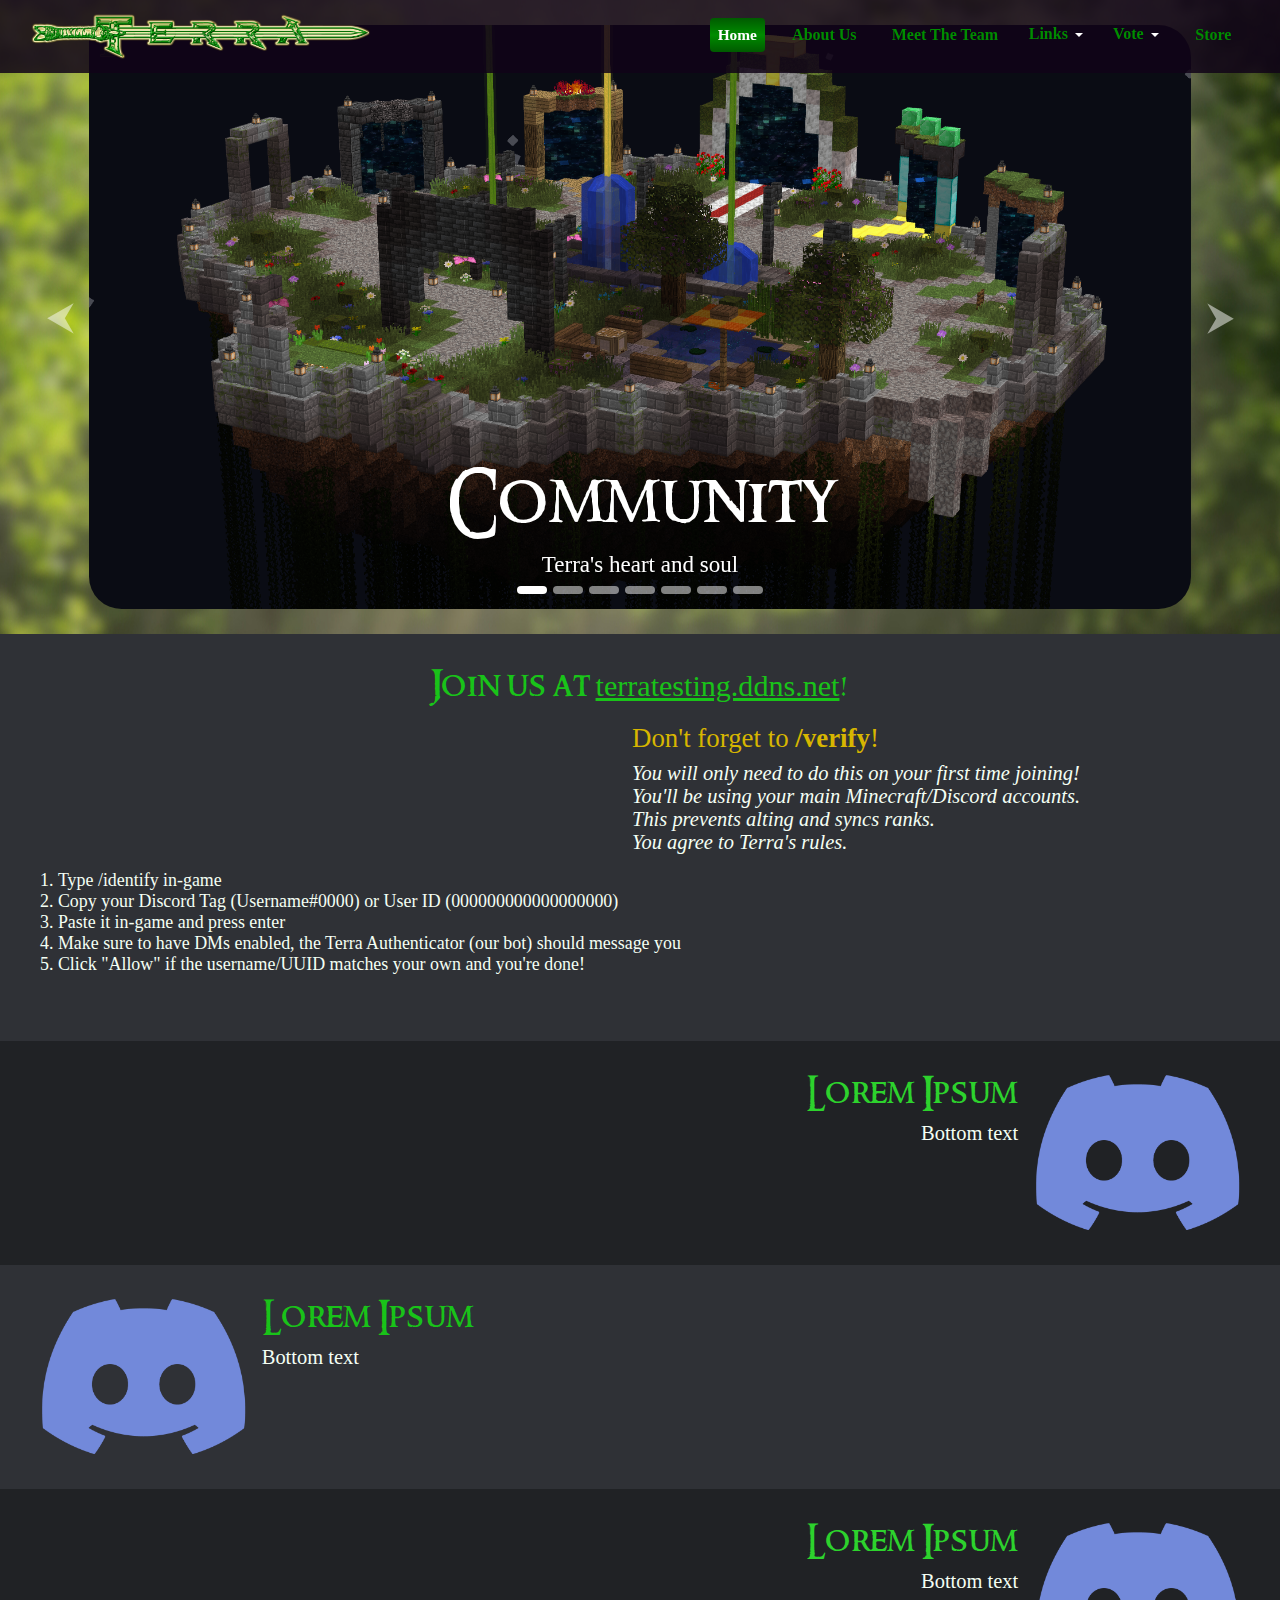
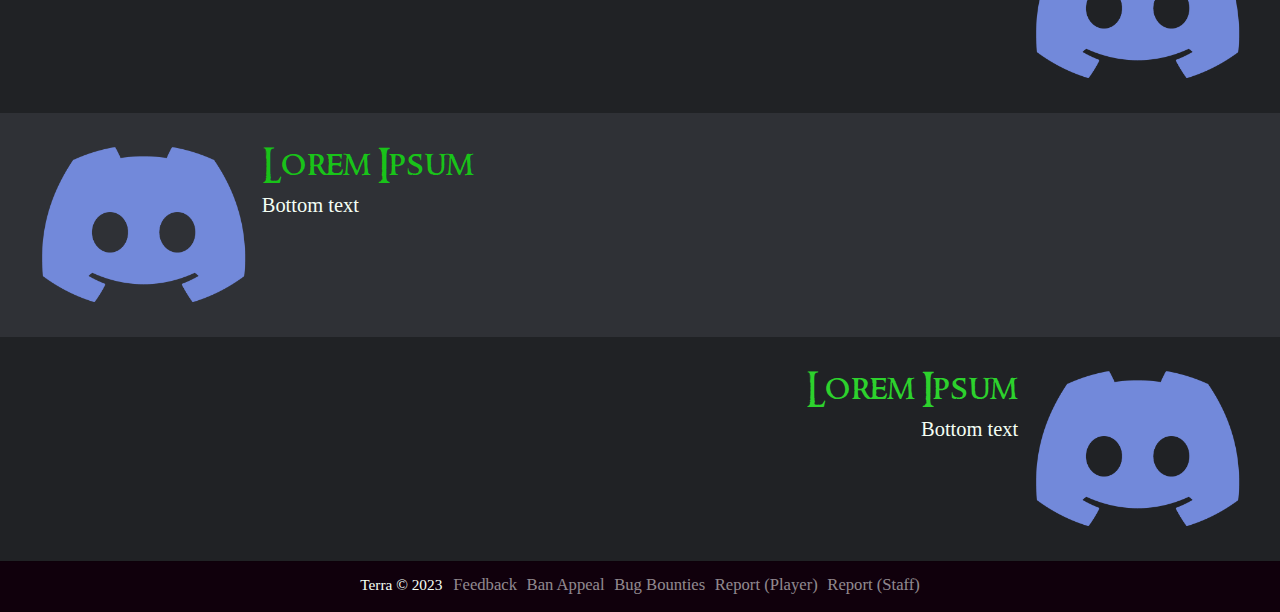
==== commit a40304c7: "fixing things pt.2" ====
--- a/Home.html
+++ b/Home.html
@@ -15,12 +15,12 @@
         }
 
         .terra-background-dark:hover {
-            background-color: rgba(16, 4, 24, 0.75);
+            background-color: rgba(16, 4, 24, 0.85);
         }
 
         .terra-bold-font{
             color: rgb(0,140,0) !important;
-            font: bold 1.2vw Rockwell !important;
+            font: bold 1.25vw Rockwell !important;
             transition: all 0.5s ease !important;
         }
 
@@ -32,6 +32,7 @@
             color: white !important;
             background-image: linear-gradient(to bottom, rgb(0,90,0), rgb(0,140,0), rgb(0,90,0));
             font-weight: bold;
+            border-radius: 2vw;
         }
 
         .margin-image-left {
@@ -130,6 +131,24 @@
             border: 2vw solid rgba(0,0,0,0);
             border-radius: 4.5vw;
             border-top-left-radius: 0rem;
+        }
+
+        .dropdown-item-icon {
+            float: left; 
+            margin-right: 0.8vw; 
+            height: 1.5vw; 
+            width: auto
+        }
+
+        .dropdown-menu-nav {
+            margin-bottom: -1.5vw;
+            margin-right: 2.25vw;
+            margin-left: -2.25vw;
+        }
+
+        .nav-item {
+            margin-left: 0.75vw;
+            margin-right: 0.75vw;
         }
 
         .carousel-indicator-base { 
@@ -216,25 +235,25 @@
                             <a class="nav-link terra-bold-font" href="About.html">About Us</a>
                         </li>
 
-                        <li class="nav-item zoom-on-hover">
+                        <li class="nav-item zoom-on-hover" style="margin-right:2.25vw">
                             <a class="nav-link terra-bold-font" href="Staff.html">Meet The Team</a>
                         </li>
 
                         <li class="nav-item dropdown">
-                            <button class="zoom-on-hover btn btn-block align-middle dropdown-toggle" style="background-color: rgba(0,0,0,0); padding: 0.25rem 0.5rem 0 3.5rem; margin-top: 0.235rem; color: white; font-size: 1.2vw;" type="button" id="dropdownNavLinks" data-toggle="dropdown" aria-haspopup="true" aria-expanded="false">
-                            <p class="terra-bold-font" style="margin: 0 0 -1.2rem -4rem;">Links</p>
-                              </button>
+                            <div class="zoom-on-hover btn btn-block align-middle dropdown-toggle" style="color: white; font-size: 1.2vw;" type="button" id="dropdownNavLinks" data-toggle="dropdown" aria-haspopup="true" aria-expanded="false">
+                            <p class="dropdown-menu-nav terra-bold-font">Links</p>
+                              </div>
                               <div class="dropdown-menu terra-background-dark" aria-labelledby="dropdownNavLinks">
                                 <a target="_blank" href="https://discord.gg/ZQPf3F9buU">
                                 <div class="dropdown-item">
-                                    <img src="Resources/Images/Logo-Discord-3381050329.png" height="20" alt="Discord" style="float:left; margin-right: 0.3rem">
+                                    <img src="Resources/Images/Logo-Discord-3381050329.png" alt=" " class="dropdown-item-icon">
                                     <span class="terra-bold-font">Discord</span>
                                     <br style="clear:both">
                                     </div>
                                 </a>
                                 <a target="_blank" href="https://www.youtube.com/@prototype464">
                                     <div class="dropdown-item">
-                                    <img src="Resources/Images/Logo-Youtube-transparent.png" height="20" alt="YouTube" style="float:left; margin-right: 0.3rem ">
+                                    <img src="Resources/Images/Logo-Youtube-transparent.png" alt=" " class="dropdown-item-icon">
                                     <span class="terra-bold-font">Youtube</span>
                                     <br style="clear:both">
                                     </div>
@@ -243,55 +262,55 @@
                         </li>
 
                         <li class="nav-item dropdown">
-                            <button class="zoom-on-hover btn btn-block align-middle dropdown-toggle" style="background-color: rgba(0,0,0,0); padding: 0.25rem 0.5rem 0 3rem; margin-top: 0.235rem; color: white" type="button" id="dropdownNavVotes" data-toggle="dropdown" aria-haspopup="true" aria-expanded="false">
-                            <p class="terra-bold-font" style="margin: 0 0 -1.2rem -3.5rem;">Vote</p>
-                              </button>
+                            <div class="zoom-on-hover btn btn-block align-middle dropdown-toggle" style="color: white; font-size: 1.2vw; margin-bottom: -1.5vw" type="button" id="dropdownNavVotes" data-toggle="dropdown" aria-haspopup="true" aria-expanded="false">
+                            <p class="dropdown-menu-nav terra-bold-font" style="margin-right:1.65vw">Vote</p>
+                              </div>
                               <div class="dropdown-menu terra-background-dark" aria-labelledby="dropdownNavVotes">
                                 <a target="_blank" href="#">
                                 <div class="dropdown-item">
-                                    <img src="Resources/Images/Logo-Youtube-transparent.png" height="20" alt="Discord" style="float:left; margin-right: 0.3rem">
+                                    <img src="Resources/Images/Logo-Youtube-transparent.png" class="dropdown-item-icon">
                                     <span class="terra-bold-font">Vote 1</span>
                                     <br style="clear:both">
                                     </div>
                                 </a>
                                 <a target="_blank" href="#">
                                 <div class="dropdown-item">
-                                    <img src="Resources/Images/Logo-Youtube-transparent.png" height="20" alt="Discord" style="float:left; margin-right: 0.3rem">
+                                    <img src="Resources/Images/Logo-Youtube-transparent.png" class="dropdown-item-icon">
                                     <span class="terra-bold-font">Vote 2</span>
                                     <br style="clear:both">
                                     </div>
                                 </a>
                                 <a target="_blank" href="#">
                                 <div class="dropdown-item">
-                                    <img src="Resources/Images/Logo-Youtube-transparent.png" height="20" alt="Discord" style="float:left; margin-right: 0.3rem">
+                                    <img src="Resources/Images/Logo-Youtube-transparent.png" class="dropdown-item-icon">
                                     <span class="terra-bold-font">Vote 3</span>
                                     <br style="clear:both">
                                     </div>
                                 </a>
                                 <a target="_blank" href="#">
                                 <div class="dropdown-item">
-                                    <img src="Resources/Images/Logo-Youtube-transparent.png" height="20" alt="Discord" style="float:left; margin-right: 0.3rem">
+                                    <img src="Resources/Images/Logo-Youtube-transparent.png" class="dropdown-item-icon">
                                     <span class="terra-bold-font">Vote 4</span>
                                     <br style="clear:both">
                                     </div>
                                 </a>
                                 <a target="_blank" href="#">
                                 <div class="dropdown-item">
-                                    <img src="Resources/Images/Logo-Youtube-transparent.png" height="20" alt="Discord" style="float:left; margin-right: 0.3rem">
+                                    <img src="Resources/Images/Logo-Youtube-transparent.png" class="dropdown-item-icon">
                                     <span class="terra-bold-font">Vote 5</span>
                                     <br style="clear:both">
                                     </div>
                                 </a>
                                 <a target="_blank" href="#">
                                 <div class="dropdown-item">
-                                    <img src="Resources/Images/Logo-Youtube-transparent.png" height="20" alt="Discord" style="float:left; margin-right: 0.3rem">
+                                    <img src="Resources/Images/Logo-Youtube-transparent.png" class="dropdown-item-icon">
                                     <span class="terra-bold-font">Vote 6</span>
                                     <br style="clear:both">
                                     </div>
                                 </a>
                                 <a target="_blank" href="#">
                                 <div class="dropdown-item">
-                                    <img src="Resources/Images/Logo-Youtube-transparent.png" height="20" alt="Discord" style="float:left; margin-right: 0.3rem">
+                                    <img src="Resources/Images/Logo-Youtube-transparent.png" class="dropdown-item-icon">
                                     <span class="terra-bold-font">Vote 7</span>
                                     <br style="clear:both">
                                     </div>
@@ -299,7 +318,7 @@
                               </div>
                         </li>
 
-                        <li class="nav-item zoom-on-hover">
+                        <li class="nav-item zoom-on-hover" style="margin-left:0">
                             <a class="nav-link terra-bold-font" href="https://store.terradiranalt.net">Store</a>
                         </li>
 
